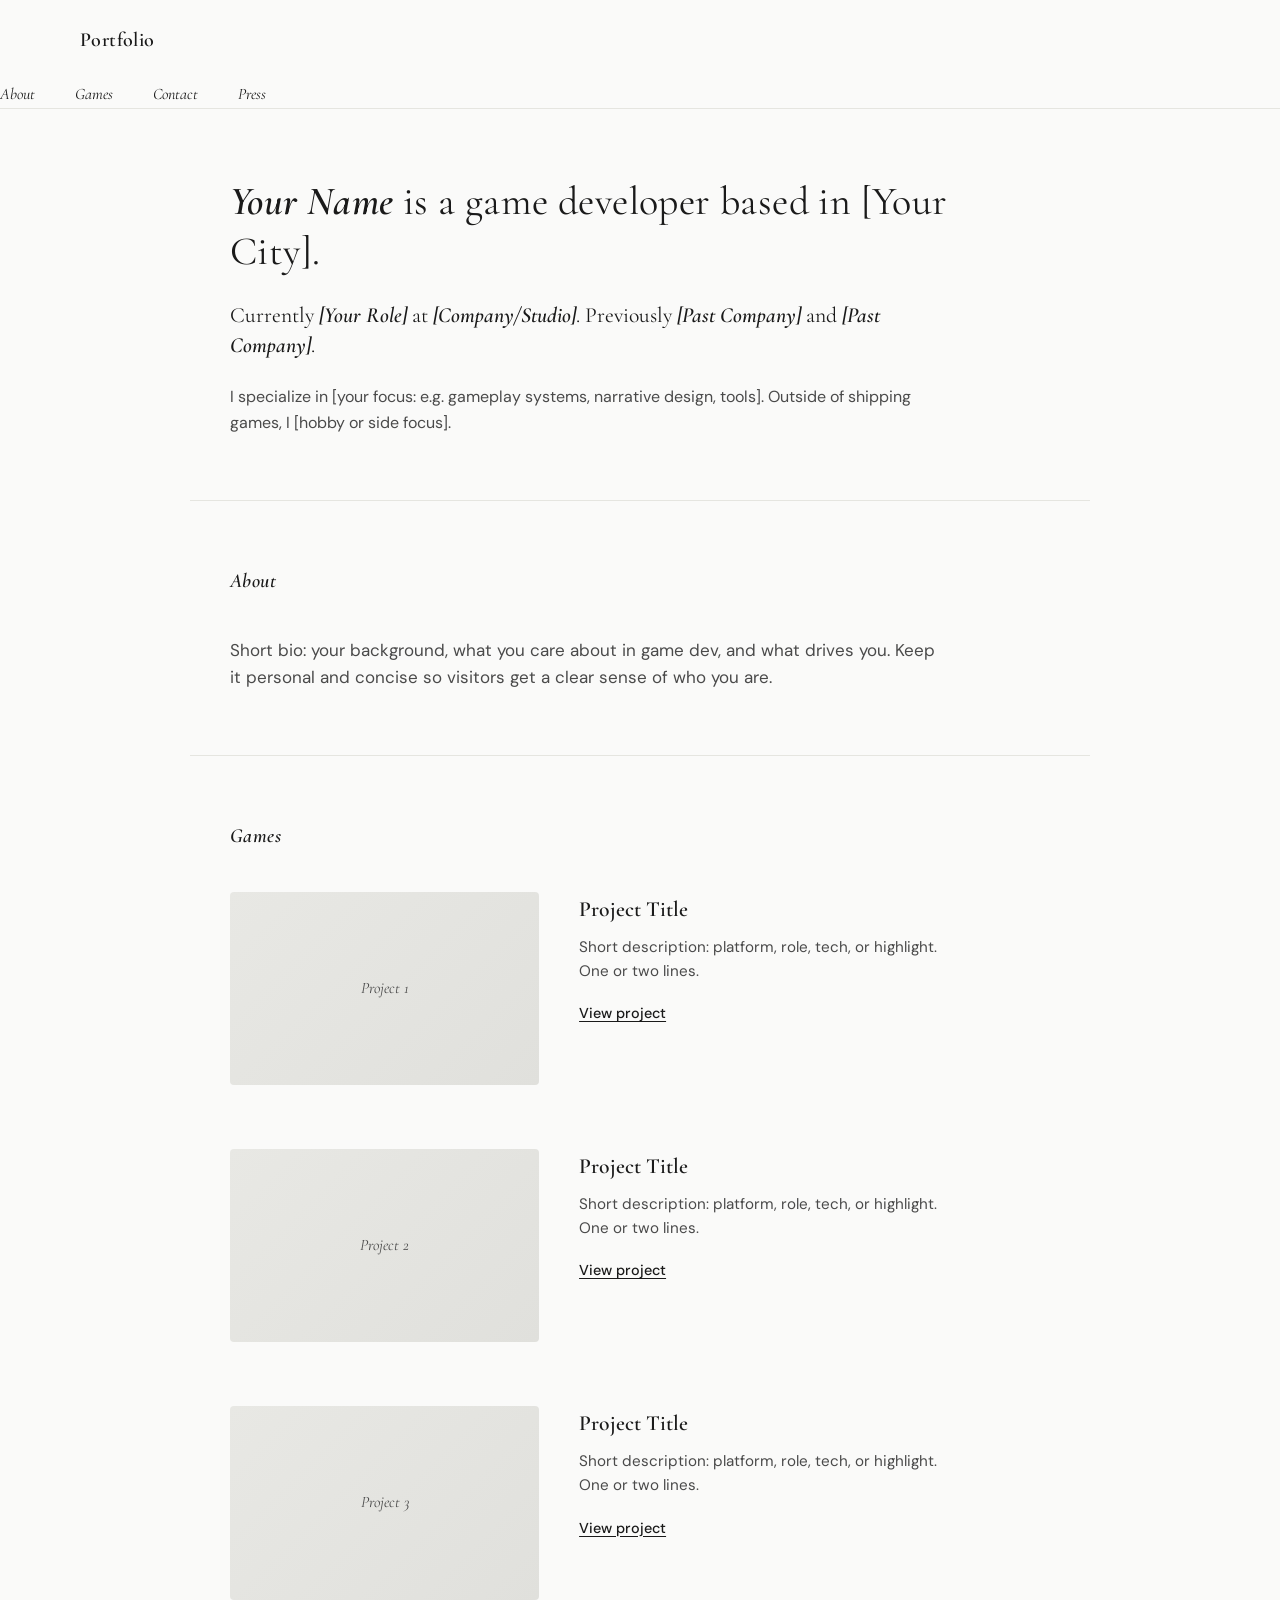
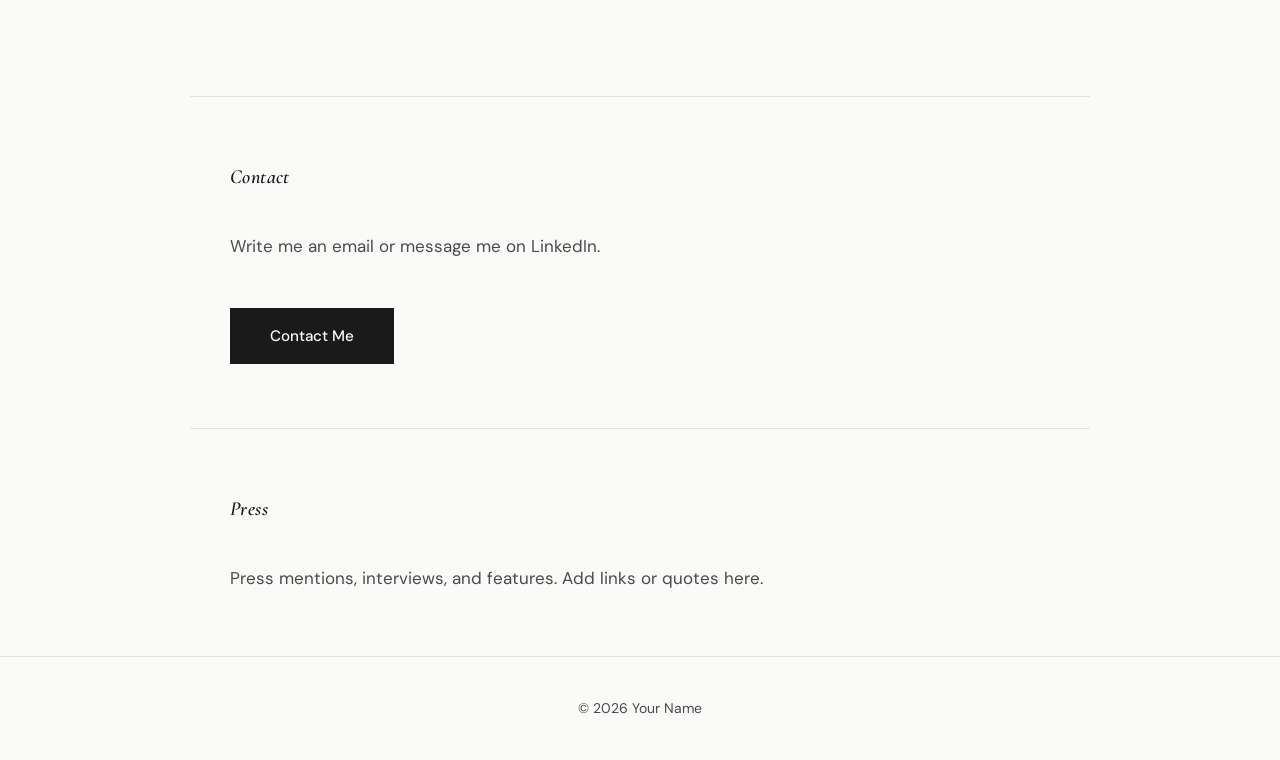
==== mywebsite/index.html @ 77a7729f "intial commit" ====
<!DOCTYPE html>
<html lang="en">
<head>
  <meta charset="UTF-8">
  <meta name="viewport" content="width=device-width, initial-scale=1.0">
  <title>Game Dev Portfolio</title>
  <link rel="preconnect" href="https://fonts.googleapis.com">
  <link rel="preconnect" href="https://fonts.gstatic.com" crossorigin>
  <link href="https://fonts.googleapis.com/css2?family=Cormorant+Garamond:ital,wght@0,400;0,600;1,400;1,600&family=DM+Sans:ital,wght@0,400;0,500;0,600;1,400&display=swap" rel="stylesheet">
  <link rel="stylesheet" href="styles.css">
</head>
<body>
  <a href="#main" class="skip-link">Skip to Content</a>

  <header class="site-header">
    <div class="header-inner">
      <a href="#" class="logo" aria-label="Home">Portfolio</a>
      <button class="menu-toggle" aria-expanded="false" aria-controls="nav-menu" aria-label="Open menu">
        <span class="menu-text">Open Menu</span>
        <span class="menu-icon" aria-hidden="true"></span>
      </button>
    </div>
    <nav id="nav-menu" class="nav" aria-label="Main navigation" hidden>
      <ul class="nav-list">
        <li><a href="#about">About</a></li>
        <li><a href="#games">Games</a></li>
        <li><a href="#contact">Contact</a></li>
        <li><a href="#press">Press</a></li>
      </ul>
    </nav>
  </header>

  <main id="main">
    <section class="hero">
      <div class="hero-content">
        <h1 class="hero-name"><em>Your Name</em> is a game developer based in [Your City].</h1>
        <p class="hero-tagline">Currently <em>[Your Role]</em> at <em>[Company/Studio]</em>. Previously <em>[Past Company]</em> and <em>[Past Company]</em>.</p>
        <p class="hero-desc">I specialize in [your focus: e.g. gameplay systems, narrative design, tools]. Outside of shipping games, I [hobby or side focus].</p>
      </div>
    </section>

    <section id="about" class="section section-about">
      <h2 class="section-label"><em>About</em></h2>
      <div class="section-content">
        <p>Short bio: your background, what you care about in game dev, and what drives you. Keep it personal and concise so visitors get a clear sense of who you are.</p>
      </div>
    </section>

    <section id="games" class="section section-projects">
      <h2 class="section-label"><em>Games</em></h2>
      <div class="projects-grid">
        <article class="project-card">
          <div class="project-media">
            <div class="project-placeholder" aria-hidden="true">Project 1</div>
          </div>
          <div class="project-info">
            <h3>Project Title</h3>
            <p>Short description: platform, role, tech, or highlight. One or two lines.</p>
            <a href="#" class="project-link">View project</a>
          </div>
        </article>
        <article class="project-card">
          <div class="project-media">
            <div class="project-placeholder" aria-hidden="true">Project 2</div>
          </div>
          <div class="project-info">
            <h3>Project Title</h3>
            <p>Short description: platform, role, tech, or highlight. One or two lines.</p>
            <a href="#" class="project-link">View project</a>
          </div>
        </article>
        <article class="project-card">
          <div class="project-media">
            <div class="project-placeholder" aria-hidden="true">Project 3</div>
          </div>
          <div class="project-info">
            <h3>Project Title</h3>
            <p>Short description: platform, role, tech, or highlight. One or two lines.</p>
            <a href="#" class="project-link">View project</a>
          </div>
        </article>
      </div>
    </section>

    <section id="contact" class="section section-contact">
      <h2 class="section-label"><em>Contact</em></h2>
      <div class="section-content contact-content">
        <p>Write me an email or message me on LinkedIn.</p>
        <a href="mailto:you@example.com" class="btn-contact">Contact Me</a>
      </div>
    </section>

    <section id="press" class="section section-press">
      <h2 class="section-label"><em>Press</em></h2>
      <div class="section-content">
        <p>Press mentions, interviews, and features. Add links or quotes here.</p>
      </div>
    </section>
  </main>

  <footer class="site-footer">
    <p>&copy; <span id="year"></span> Your Name</p>
  </footer>

  <script src="script.js"></script>
</body>
</html>
---- mywebsite/styles.css ----
/* Morgan Ling–inspired game dev portfolio: minimal, editorial */

:root {
  --color-bg: #fafaf9;
  --color-text: #1a1a1a;
  --color-text-muted: #4a4a4a;
  --color-accent: #2d2d2d;
  --color-border: #e5e5e0;
  --font-serif: "Cormorant Garamond", Georgia, serif;
  --font-sans: "DM Sans", system-ui, sans-serif;
  --max-width: 720px;
  --space-xs: 0.5rem;
  --space-sm: 1rem;
  --space-md: 1.5rem;
  --space-lg: 2.5rem;
  --space-xl: 4rem;
  --space-2xl: 6rem;
}

*,
*::before,
*::after {
  box-sizing: border-box;
}

html {
  scroll-behavior: smooth;
}

body {
  margin: 0;
  font-family: var(--font-sans);
  font-size: 1.0625rem;
  line-height: 1.6;
  color: var(--color-text);
  background: var(--color-bg);
}

.skip-link {
  position: absolute;
  top: -100px;
  left: var(--space-sm);
  padding: var(--space-sm) var(--space-md);
  background: var(--color-text);
  color: var(--color-bg);
  text-decoration: none;
  font-weight: 500;
  z-index: 100;
  transition: top 0.2s;
}

.skip-link:focus {
  top: var(--space-sm);
}

/* Header */
.site-header {
  position: fixed;
  top: 0;
  left: 0;
  right: 0;
  z-index: 50;
  background: var(--color-bg);
  border-bottom: 1px solid var(--color-border);
  transition: background 0.2s, border-color 0.2s;
}

.header-inner {
  display: flex;
  align-items: center;
  justify-content: space-between;
  max-width: 1200px;
  margin: 0 auto;
  padding: var(--space-md) var(--space-lg);
}

.logo {
  font-family: var(--font-serif);
  font-size: 1.25rem;
  font-weight: 600;
  color: var(--color-text);
  text-decoration: none;
  letter-spacing: 0.02em;
}

.menu-toggle {
  display: flex;
  align-items: center;
  gap: var(--space-xs);
  padding: var(--space-xs) 0;
  background: none;
  border: none;
  font-family: var(--font-sans);
  font-size: 0.9rem;
  color: var(--color-text-muted);
  cursor: pointer;
  transition: color 0.2s;
}

.menu-toggle:hover {
  color: var(--color-text);
}

.menu-icon {
  display: block;
  width: 20px;
  height: 14px;
  position: relative;
}

.menu-icon::before,
.menu-icon::after {
  content: "";
  position: absolute;
  left: 0;
  width: 100%;
  height: 2px;
  background: currentColor;
  transition: transform 0.25s;
}

.menu-icon::before {
  top: 0;
}

.menu-icon::after {
  bottom: 0;
}

.site-header.menu-open .menu-icon {
  height: 2px;
}

.site-header.menu-open .menu-icon::before {
  transform: rotate(45deg);
  top: 50%;
  margin-top: -1px;
}

.site-header.menu-open .menu-icon::after {
  transform: rotate(-45deg);
  bottom: auto;
  top: 50%;
  margin-top: -1px;
}

.site-header.menu-open .menu-text {
  display: none;
}

.nav {
  position: absolute;
  top: 100%;
  left: 0;
  right: 0;
  background: var(--color-bg);
  border-bottom: 1px solid var(--color-border);
  padding: var(--space-md) var(--space-lg);
}

.nav[hidden] {
  display: none;
}

.nav-list {
  list-style: none;
  margin: 0;
  padding: 0;
  display: flex;
  flex-direction: column;
  gap: var(--space-sm);
}

.nav-list a {
  font-family: var(--font-serif);
  font-size: 1.25rem;
  font-style: italic;
  color: var(--color-text);
  text-decoration: none;
  transition: color 0.2s;
}

.nav-list a:hover {
  color: var(--color-text-muted);
}

/* Main */
main {
  padding-top: 80px;
}

/* Hero */
.hero {
  padding: var(--space-2xl) var(--space-lg) var(--space-xl);
  max-width: 900px;
  margin: 0 auto;
}

.hero-content {
  max-width: var(--max-width);
}

.hero-name {
  font-family: var(--font-serif);
  font-size: clamp(1.75rem, 4vw, 2.5rem);
  font-weight: 400;
  line-height: 1.25;
  margin: 0 0 var(--space-md);
  letter-spacing: 0.01em;
}

.hero-name em {
  font-style: italic;
  font-weight: 600;
}

.hero-tagline {
  font-family: var(--font-serif);
  font-size: clamp(1.15rem, 2.5vw, 1.35rem);
  line-height: 1.4;
  color: var(--color-text);
  margin: 0 0 var(--space-md);
}

.hero-tagline em {
  font-style: italic;
  font-weight: 600;
}

.hero-desc {
  font-size: 1rem;
  color: var(--color-text-muted);
  margin: 0;
  max-width: 65ch;
}

/* Sections */
.section {
  max-width: 900px;
  margin: 0 auto;
  padding: var(--space-xl) var(--space-lg);
  border-top: 1px solid var(--color-border);
}

.section-label {
  font-family: var(--font-serif);
  font-size: 1.25rem;
  font-weight: 400;
  font-style: italic;
  margin: 0 0 var(--space-lg);
  letter-spacing: 0.02em;
}

.section-label em {
  font-style: italic;
  font-weight: 600;
}

.section-content {
  max-width: var(--max-width);
}

.section-content p {
  margin: 0 0 var(--space-md);
  color: var(--color-text-muted);
}

.section-content p:last-child {
  margin-bottom: 0;
}

/* Projects */
.section-projects {
  padding-bottom: var(--space-2xl);
}

.projects-grid {
  display: grid;
  gap: var(--space-xl);
  max-width: 720px;
}

.project-card {
  display: grid;
  gap: var(--space-md);
}

@media (min-width: 640px) {
  .project-card {
    grid-template-columns: 1fr 1.2fr;
    align-items: start;
    gap: var(--space-lg);
  }
}

.project-media {
  aspect-ratio: 16 / 10;
  background: var(--color-border);
  border-radius: 4px;
  overflow: hidden;
}

.project-placeholder {
  width: 100%;
  height: 100%;
  display: flex;
  align-items: center;
  justify-content: center;
  font-family: var(--font-serif);
  font-size: 1rem;
  font-style: italic;
  color: var(--color-text-muted);
  background: linear-gradient(135deg, #e8e8e4 0%, #e0e0dc 100%);
}

.project-info h3 {
  font-family: var(--font-serif);
  font-size: 1.35rem;
  font-weight: 600;
  margin: 0 0 var(--space-xs);
}

.project-info p {
  font-size: 0.95rem;
  color: var(--color-text-muted);
  margin: 0 0 var(--space-sm);
}

.project-link {
  font-size: 0.9rem;
  font-weight: 500;
  color: var(--color-text);
  text-decoration: underline;
  text-underline-offset: 3px;
  transition: color 0.2s;
}

.project-link:hover {
  color: var(--color-text-muted);
}

/* Contact */
.contact-content {
  display: flex;
  flex-direction: column;
  gap: var(--space-md);
}

.btn-contact {
  display: inline-block;
  padding: var(--space-sm) var(--space-lg);
  background: var(--color-text);
  color: var(--color-bg);
  font-family: var(--font-sans);
  font-size: 0.95rem;
  font-weight: 500;
  text-decoration: none;
  border: none;
  cursor: pointer;
  transition: background 0.2s, color 0.2s;
  width: fit-content;
}

.btn-contact:hover {
  background: var(--color-accent);
  color: var(--color-bg);
}

/* Footer */
.site-footer {
  border-top: 1px solid var(--color-border);
  padding: var(--space-lg) var(--space-lg);
  text-align: center;
}

.site-footer p {
  margin: 0;
  font-size: 0.875rem;
  color: var(--color-text-muted);
}

/* Responsive: show nav inline on larger screens */
@media (min-width: 768px) {
  .menu-toggle {
    display: none;
  }

  .header-inner {
    flex-wrap: wrap;
  }

  .nav {
    position: static;
    display: block !important;
    border: none;
    padding: 0;
    margin-left: auto;
  }

  .nav[hidden] {
    display: block !important;
  }

  .nav-list {
    flex-direction: row;
    gap: var(--space-lg);
  }

  .nav-list a {
    font-size: 1rem;
  }
}
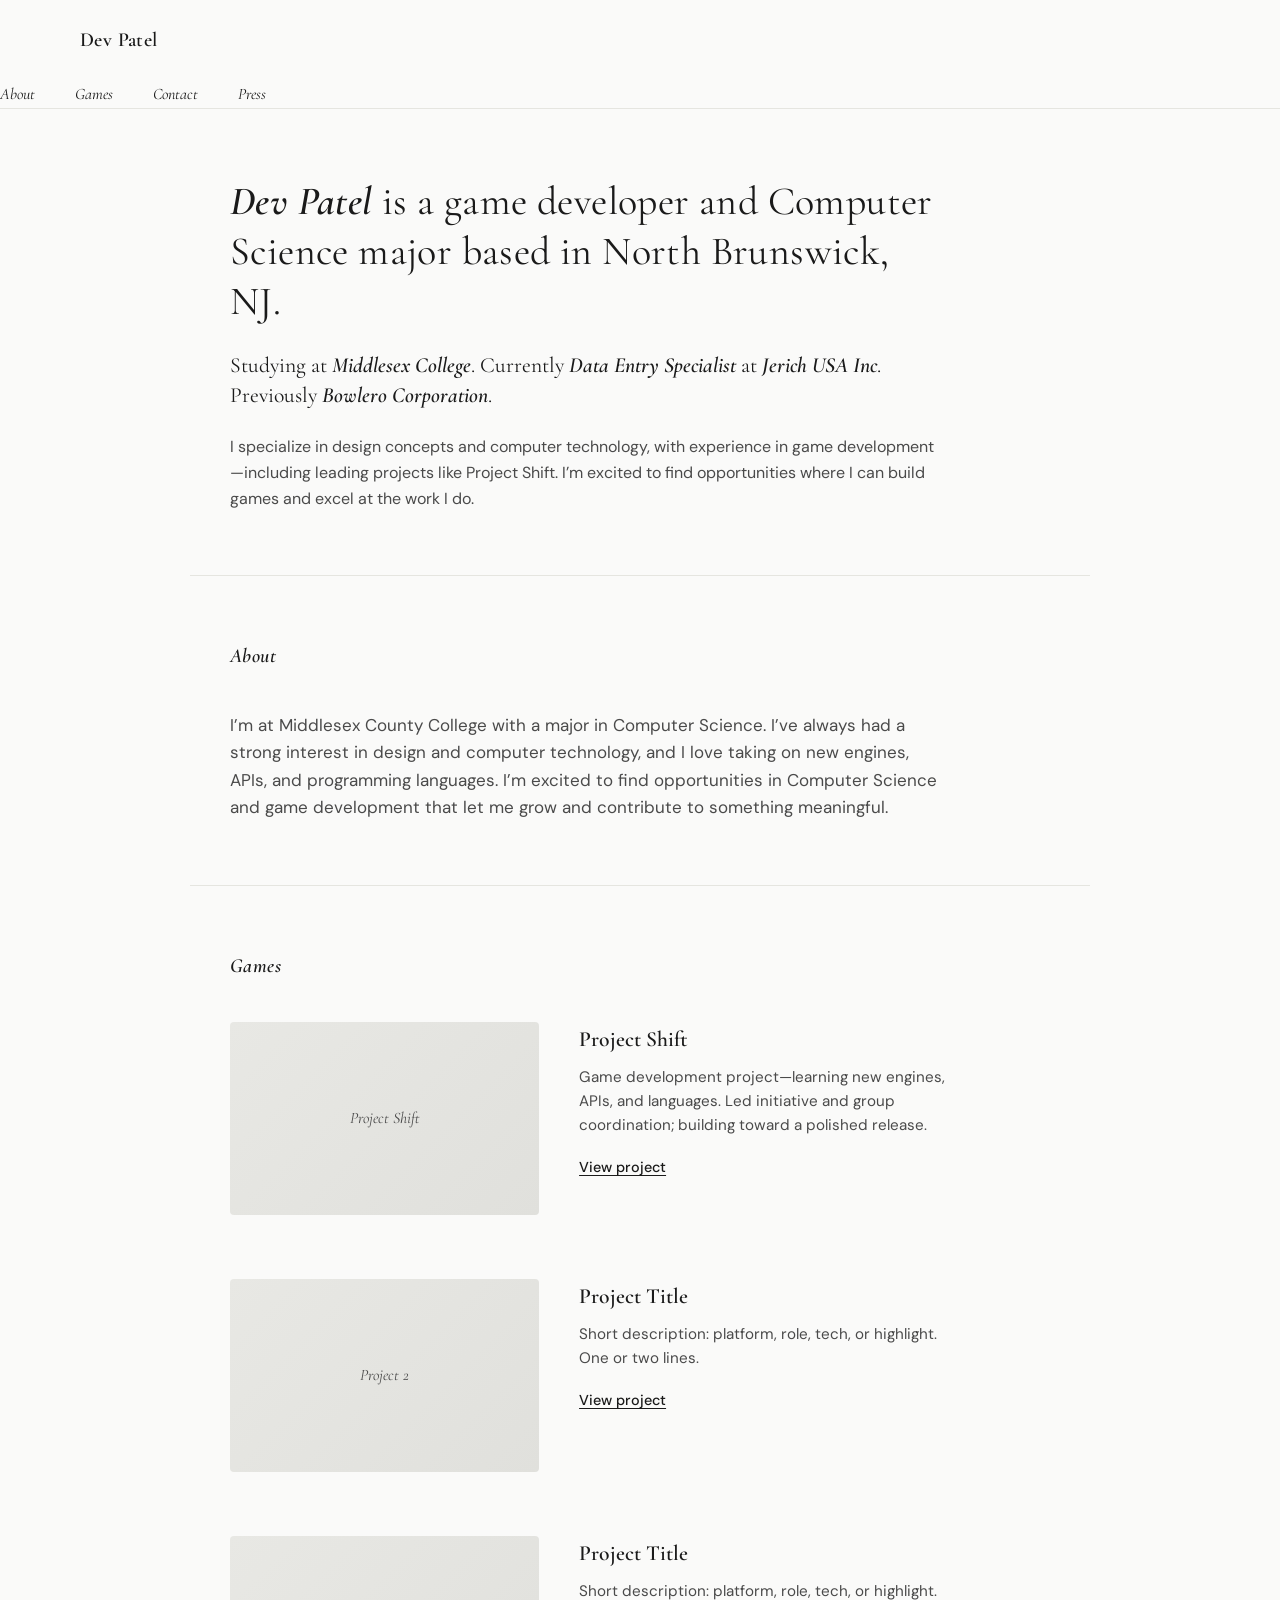
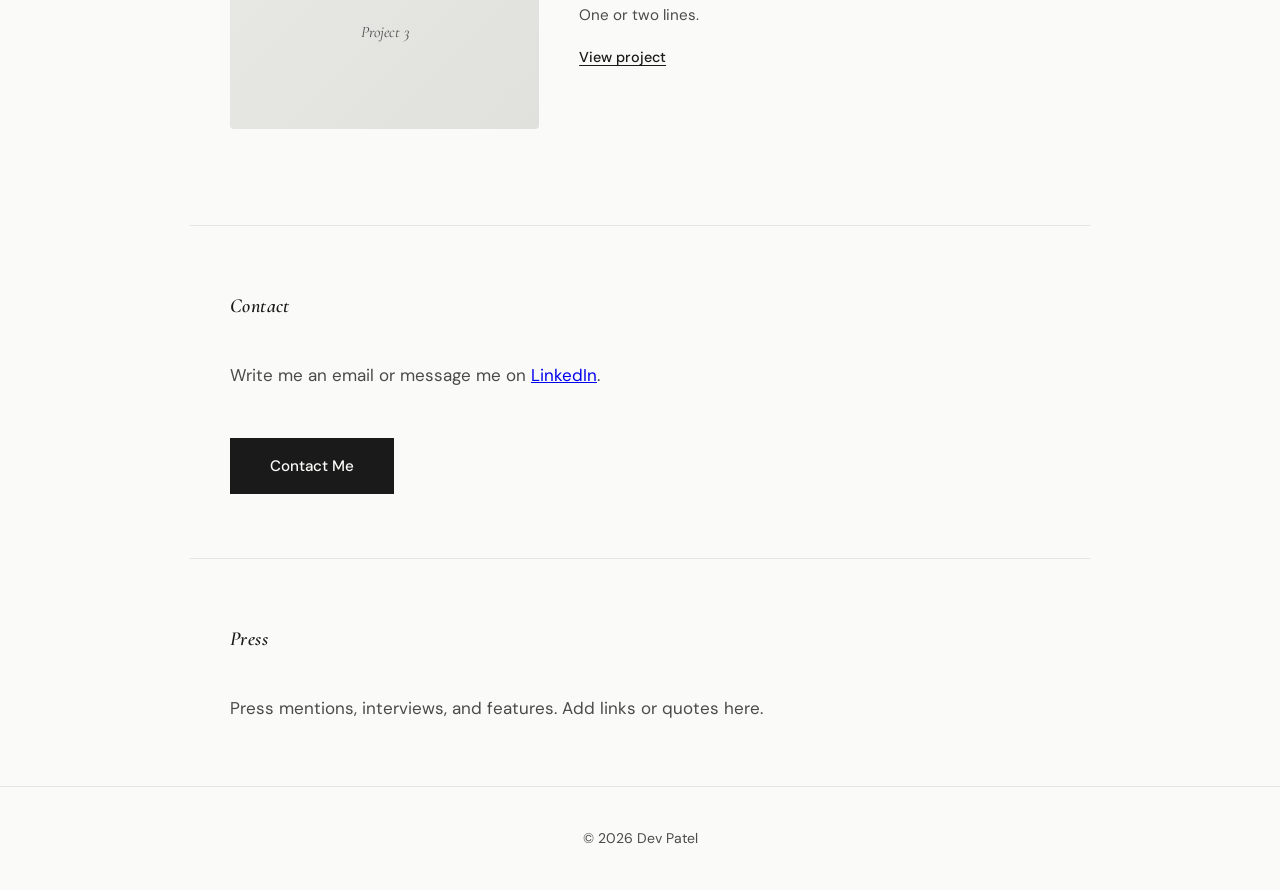
==== commit 15ec6301: "changing the files" ====
--- a/mywebsite/index.html
+++ b/mywebsite/index.html
@@ -3,7 +3,7 @@
 <head>
   <meta charset="UTF-8">
   <meta name="viewport" content="width=device-width, initial-scale=1.0">
-  <title>Game Dev Portfolio</title>
+  <title>Dev Patel — Game Developer</title>
   <link rel="preconnect" href="https://fonts.googleapis.com">
   <link rel="preconnect" href="https://fonts.gstatic.com" crossorigin>
   <link href="https://fonts.googleapis.com/css2?family=Cormorant+Garamond:ital,wght@0,400;0,600;1,400;1,600&family=DM+Sans:ital,wght@0,400;0,500;0,600;1,400&display=swap" rel="stylesheet">
@@ -14,7 +14,7 @@
 
   <header class="site-header">
     <div class="header-inner">
-      <a href="#" class="logo" aria-label="Home">Portfolio</a>
+      <a href="#" class="logo" aria-label="Home">Dev Patel</a>
       <button class="menu-toggle" aria-expanded="false" aria-controls="nav-menu" aria-label="Open menu">
         <span class="menu-text">Open Menu</span>
         <span class="menu-icon" aria-hidden="true"></span>
@@ -33,16 +33,16 @@
   <main id="main">
     <section class="hero">
       <div class="hero-content">
-        <h1 class="hero-name"><em>Your Name</em> is a game developer based in [Your City].</h1>
-        <p class="hero-tagline">Currently <em>[Your Role]</em> at <em>[Company/Studio]</em>. Previously <em>[Past Company]</em> and <em>[Past Company]</em>.</p>
-        <p class="hero-desc">I specialize in [your focus: e.g. gameplay systems, narrative design, tools]. Outside of shipping games, I [hobby or side focus].</p>
+        <h1 class="hero-name"><em>Dev Patel</em> is a game developer and Computer Science major based in North Brunswick, NJ.</h1>
+        <p class="hero-tagline">Studying at <em>Middlesex College</em>. Currently <em>Data Entry Specialist</em> at <em>Jerich USA Inc</em>. Previously <em>Bowlero Corporation</em>.</p>
+        <p class="hero-desc">I specialize in design concepts and computer technology, with experience in game development—including leading projects like Project Shift. I’m excited to find opportunities where I can build games and excel at the work I do.</p>
       </div>
     </section>
 
     <section id="about" class="section section-about">
       <h2 class="section-label"><em>About</em></h2>
       <div class="section-content">
-        <p>Short bio: your background, what you care about in game dev, and what drives you. Keep it personal and concise so visitors get a clear sense of who you are.</p>
+        <p>I’m at Middlesex County College with a major in Computer Science. I’ve always had a strong interest in design and computer technology, and I love taking on new engines, APIs, and programming languages. I’m excited to find opportunities in Computer Science and game development that let me grow and contribute to something meaningful.</p>
       </div>
     </section>
 
@@ -51,11 +51,11 @@
       <div class="projects-grid">
         <article class="project-card">
           <div class="project-media">
-            <div class="project-placeholder" aria-hidden="true">Project 1</div>
+            <div class="project-placeholder" aria-hidden="true">Project Shift</div>
           </div>
           <div class="project-info">
-            <h3>Project Title</h3>
-            <p>Short description: platform, role, tech, or highlight. One or two lines.</p>
+            <h3>Project Shift</h3>
+            <p>Game development project—learning new engines, APIs, and languages. Led initiative and group coordination; building toward a polished release.</p>
             <a href="#" class="project-link">View project</a>
           </div>
         </article>
@@ -85,8 +85,8 @@
     <section id="contact" class="section section-contact">
       <h2 class="section-label"><em>Contact</em></h2>
       <div class="section-content contact-content">
-        <p>Write me an email or message me on LinkedIn.</p>
-        <a href="mailto:you@example.com" class="btn-contact">Contact Me</a>
+        <p>Write me an email or message me on <a href="https://www.linkedin.com/in/dev-patel-b00699250/" target="_blank" rel="noopener noreferrer">LinkedIn</a>.</p>
+        <a href="https://www.linkedin.com/in/dev-patel-b00699250/" target="_blank" rel="noopener noreferrer" class="btn-contact">Contact Me</a>
       </div>
     </section>
 
@@ -99,7 +99,7 @@
   </main>
 
   <footer class="site-footer">
-    <p>&copy; <span id="year"></span> Your Name</p>
+    <p>&copy; <span id="year"></span> Dev Patel</p>
   </footer>
 
   <script src="script.js"></script>
